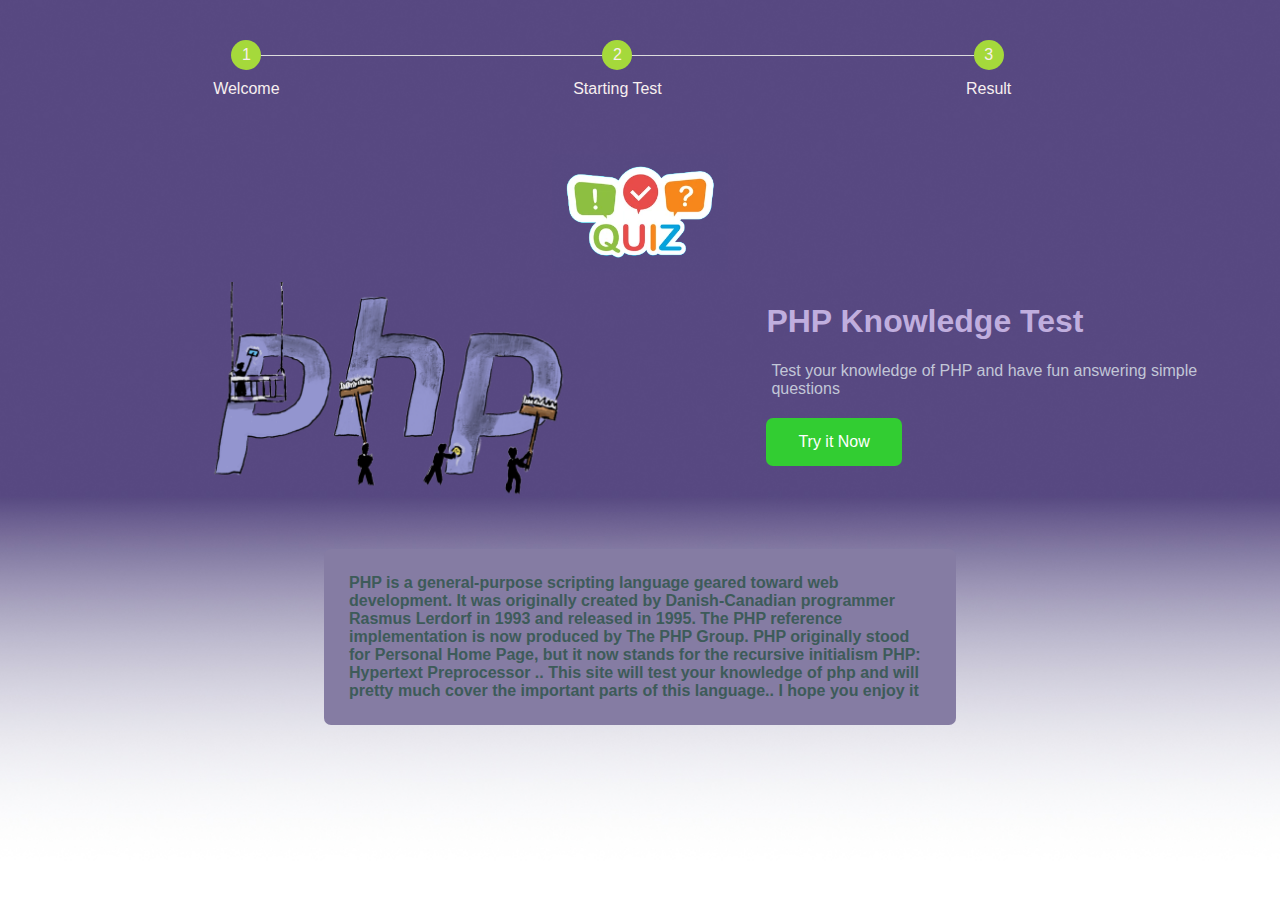
==== index.html @ 31fca978 "Codes HTML et SCSS terminé" ====
<!DOCTYPE html>
<html lang="en">
<head>
    <meta charset="UTF-8">
    <meta http-equiv="X-UA-Compatible" content="IE=edge">
    <meta name="viewport" content="width=device-width, initial-scale=1.0">
    <link rel="stylesheet" href="style/style.css">
    <title>Accueil</title>
</head>
<body>
    <div class="steper">
        <ul class="progressbar">
          <li class="active">Welcome</li>
          <li>Starting Test</li>
          <li>Result</li>
        </ul>
    </div>
    <div class="container1">
        <div class="logo-Div">
            <img class="logo" src="./img/logo.png" alt="">
        </div>
        <div class="topside">
            <div class="php-photo"> <img src="./img/php-photo.png" alt=""> </div>
            <div class="action">
                <h1>PHP Knowledge Test</h1>
                <p>Test your knowledge of PHP and have fun answering simple questions</p>
                <button>Try it Now</button>
            </div>
        </div>

    </div>
    <div class="container2">
        <p>PHP is a general-purpose scripting language geared toward web development. It was originally created by Danish-Canadian programmer Rasmus Lerdorf in 1993 and released in 1995. The PHP reference implementation is now produced by The PHP Group. PHP originally stood for Personal Home Page, but it now stands for the recursive initialism PHP: Hypertext Preprocessor .. This site will test your knowledge of php and will pretty much cover the important parts of this language.. I hope you enjoy it</p>
    </div>

    
</body>
</html>
---- style/style.css ----
* {
  box-sizing: border-box;
}

body {
  font-family: Arial, Helvetica, sans-serif;
  background-image: url(../img/Desktop.jpg);
  background-size: cover;
  background-repeat: no-repeat;
}

.steper {
  width: 100%;
  margin-top: 40px;
  margin-bottom: 40px;
}

.progressbar {
  color: rgb(59, 57, 57);
  counter-reset: step;
  margin-left: 15px;
}
.progressbar li {
  list-style: none;
  display: inline-block;
  width: 30.33%;
  position: relative;
  text-align: center;
  cursor: pointer;
}
.progressbar li:before {
  content: counter(step);
  counter-increment: step;
  width: 30px;
  height: 30px;
  line-height: 30px;
  border-radius: 100%;
  display: block;
  text-align: center;
  margin: 0 auto 10px auto;
  background-color: rgb(165, 217, 59);
}
.progressbar li:after {
  content: "";
  position: absolute;
  width: 100%;
  height: 1px;
  background-color: #ddd;
  top: 15px;
  left: -50%;
  z-index: -1;
}
.progressbar li:first-child:after {
  content: none;
}
.progressbar li {
  color: rgb(247, 239, 239);
}

.logo {
  width: 14%;
  height: 14%;
  display: block;
  margin: auto;
}

.php-photo {
  width: 60%;
}
.php-photo img {
  width: 50%;
  display: block;
  margin: auto;
}

.action {
  width: 40%;
}
.action h1 {
  color: #c0aede;
}
.action p {
  color: #c2c6d7;
  margin: 5px;
}
.action button {
  background-color: #32CD32;
  border: none;
  color: white;
  padding: 15px 32px;
  text-align: center;
  border-radius: 7px;
  font-size: 16px;
  margin: 15px 15px 0 0;
  cursor: pointer;
}

.topside {
  display: flex;
  justify-content: space-around;
}

.container2 p {
  background-color: #857ca3;
  padding: 25px;
  border-radius: 7px;
  width: 50%;
  color: #3D5B59;
  font-weight: bold;
  margin: auto;
  margin-top: 30px;
  margin-bottom: 30px;
}/*# sourceMappingURL=style.css.map */
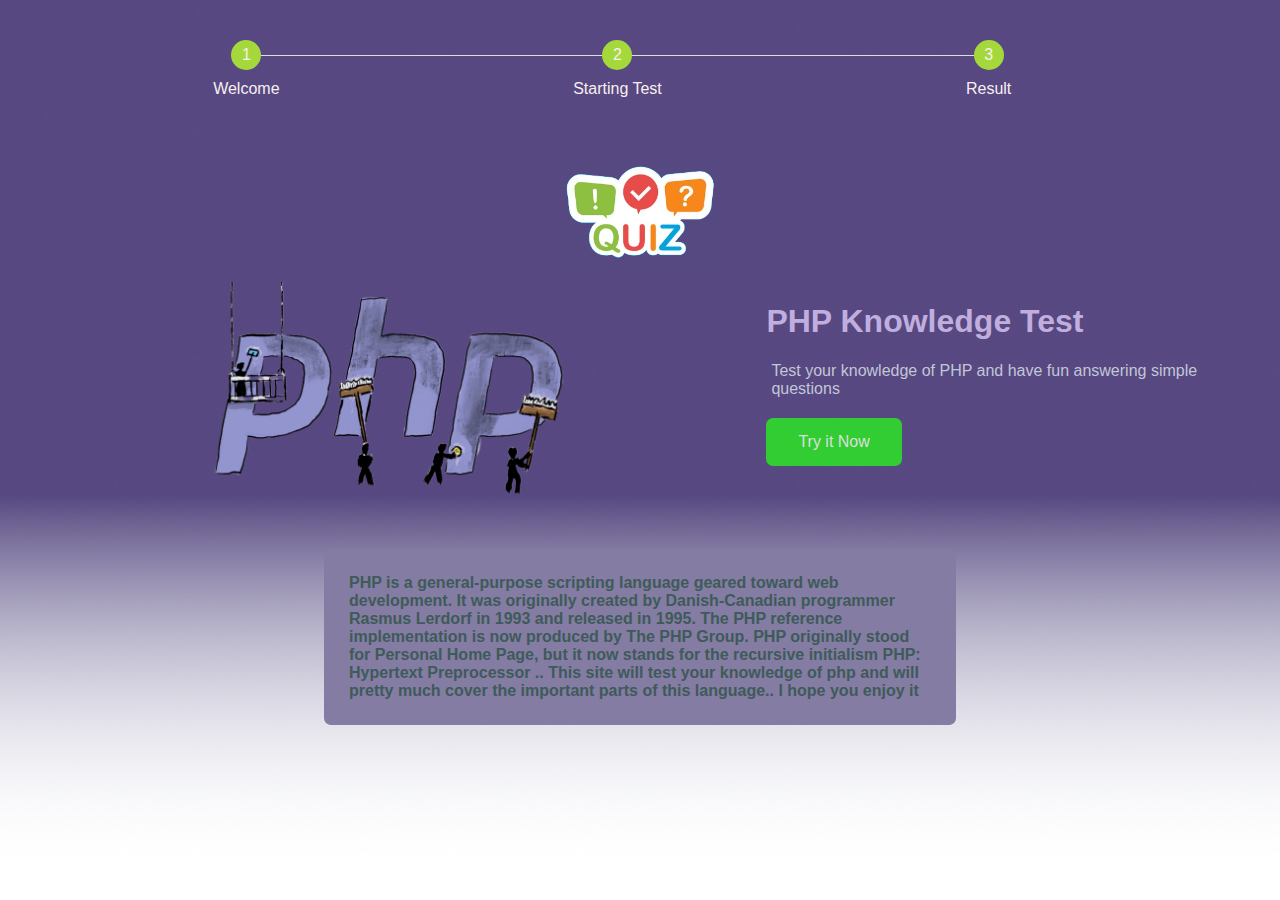
==== commit 331bc00b: "add somme files" ====
--- a/index.html
+++ b/index.html
@@ -24,7 +24,7 @@
             <div class="action">
                 <h1>PHP Knowledge Test</h1>
                 <p>Test your knowledge of PHP and have fun answering simple questions</p>
-                <button>Try it Now</button>
+                <button><a href="quiz.html">Try it Now</a></button>
             </div>
         </div>
 
--- a/style/style.css
+++ b/style/style.css
@@ -83,6 +83,10 @@
   color: #c2c6d7;
   margin: 5px;
 }
+.action a {
+  text-decoration: none;
+  color: #ddd;
+}
 .action button {
   background-color: #32CD32;
   border: none;
